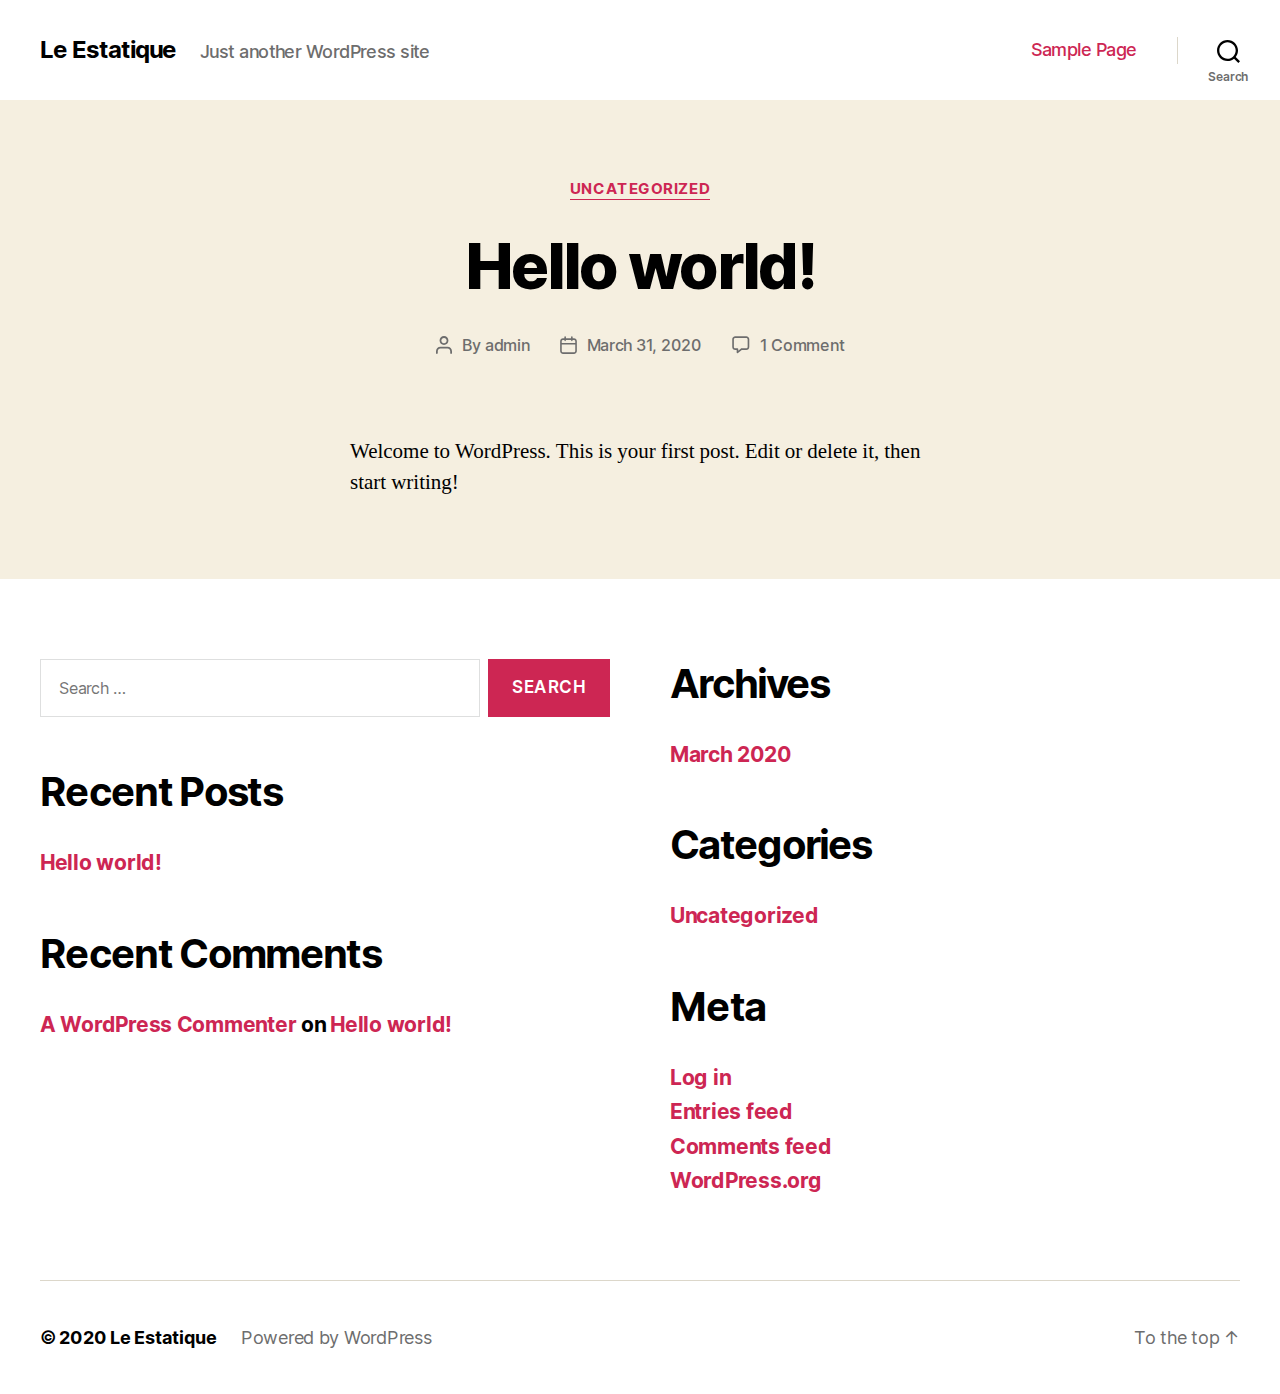
==== index.html @ cc107517 "Add files via upload" ====
<!DOCTYPE html>
<html class="no-js" lang="en-US">

	<head>

		<meta charset="UTF-8">
		<meta name="viewport" content="width=device-width, initial-scale=1.0">

		

		<title>Le Estatique – Just another WordPress site</title>
<link rel="dns-prefetch" href="//s.w.org">


<link rel="stylesheet" id="wp-block-library-css" href="http://manchavoraz.github.io/wp-includes/css/dist/block-library/style.min.css" media="all">
<link rel="stylesheet" id="twentytwenty-style-css" href="http://manchavoraz.github.io/wp-content/themes/twentytwenty/style.css" media="all">
<style id="twentytwenty-style-inline-css">
.color-accent,.color-accent-hover:hover,.color-accent-hover:focus,:root .has-accent-color,.has-drop-cap:not(:focus):first-letter,.wp-block-button.is-style-outline,a { color: #cd2653; }blockquote,.border-color-accent,.border-color-accent-hover:hover,.border-color-accent-hover:focus { border-color: #cd2653; }button:not(.toggle),.button,.faux-button,.wp-block-button__link,.wp-block-file .wp-block-file__button,input[type="button"],input[type="reset"],input[type="submit"],.bg-accent,.bg-accent-hover:hover,.bg-accent-hover:focus,:root .has-accent-background-color,.comment-reply-link { background-color: #cd2653; }.fill-children-accent,.fill-children-accent * { fill: #cd2653; }body,.entry-title a,:root .has-primary-color { color: #000000; }:root .has-primary-background-color { background-color: #000000; }cite,figcaption,.wp-caption-text,.post-meta,.entry-content .wp-block-archives li,.entry-content .wp-block-categories li,.entry-content .wp-block-latest-posts li,.wp-block-latest-comments__comment-date,.wp-block-latest-posts__post-date,.wp-block-embed figcaption,.wp-block-image figcaption,.wp-block-pullquote cite,.comment-metadata,.comment-respond .comment-notes,.comment-respond .logged-in-as,.pagination .dots,.entry-content hr:not(.has-background),hr.styled-separator,:root .has-secondary-color { color: #6d6d6d; }:root .has-secondary-background-color { background-color: #6d6d6d; }pre,fieldset,input,textarea,table,table *,hr { border-color: #dcd7ca; }caption,code,code,kbd,samp,.wp-block-table.is-style-stripes tbody tr:nth-child(odd),:root .has-subtle-background-background-color { background-color: #dcd7ca; }.wp-block-table.is-style-stripes { border-bottom-color: #dcd7ca; }.wp-block-latest-posts.is-grid li { border-top-color: #dcd7ca; }:root .has-subtle-background-color { color: #dcd7ca; }body:not(.overlay-header) .primary-menu > li > a,body:not(.overlay-header) .primary-menu > li > .icon,.modal-menu a,.footer-menu a, .footer-widgets a,#site-footer .wp-block-button.is-style-outline,.wp-block-pullquote:before,.singular:not(.overlay-header) .entry-header a,.archive-header a,.header-footer-group .color-accent,.header-footer-group .color-accent-hover:hover { color: #cd2653; }.social-icons a,#site-footer button:not(.toggle),#site-footer .button,#site-footer .faux-button,#site-footer .wp-block-button__link,#site-footer .wp-block-file__button,#site-footer input[type="button"],#site-footer input[type="reset"],#site-footer input[type="submit"] { background-color: #cd2653; }.header-footer-group,body:not(.overlay-header) #site-header .toggle,.menu-modal .toggle { color: #000000; }body:not(.overlay-header) .primary-menu ul { background-color: #000000; }body:not(.overlay-header) .primary-menu > li > ul:after { border-bottom-color: #000000; }body:not(.overlay-header) .primary-menu ul ul:after { border-left-color: #000000; }.site-description,body:not(.overlay-header) .toggle-inner .toggle-text,.widget .post-date,.widget .rss-date,.widget_archive li,.widget_categories li,.widget cite,.widget_pages li,.widget_meta li,.widget_nav_menu li,.powered-by-wordpress,.to-the-top,.singular .entry-header .post-meta,.singular:not(.overlay-header) .entry-header .post-meta a { color: #6d6d6d; }.header-footer-group pre,.header-footer-group fieldset,.header-footer-group input,.header-footer-group textarea,.header-footer-group table,.header-footer-group table *,.footer-nav-widgets-wrapper,#site-footer,.menu-modal nav *,.footer-widgets-outer-wrapper,.footer-top { border-color: #dcd7ca; }.header-footer-group table caption,body:not(.overlay-header) .header-inner .toggle-wrapper::before { background-color: #dcd7ca; }
</style>
<link rel="stylesheet" id="twentytwenty-print-style-css" href="http://manchavoraz.github.io/wp-content/themes/twentytwenty/print.css" media="print">
<script src="http://manchavoraz.github.io/wp-content/themes/twentytwenty/assets/js/index.js" async></script>



	<script>document.documentElement.className = document.documentElement.className.replace( 'no-js', 'js' );</script>
	<style>.recentcomments a{display:inline !important;padding:0 !important;margin:0 !important;}</style>
	</head>

	<body class="home blog enable-search-modal has-no-pagination showing-comments show-avatars footer-top-visible">

		<a class="skip-link screen-reader-text" href="#site-content">Skip to the content</a>
		<header id="site-header" class="header-footer-group" role="banner">

			<div class="header-inner section-inner">

				<div class="header-titles-wrapper">

					
						<button class="toggle search-toggle mobile-search-toggle" data-toggle-target=".search-modal" data-toggle-body-class="showing-search-modal" data-set-focus=".search-modal .search-field" aria-expanded="false">
							<span class="toggle-inner">
								<span class="toggle-icon">
									<svg class="svg-icon" aria-hidden="true" role="img" focusable="false" xmlns="http://www.w3.org/2000/svg" width="23" height="23" viewbox="0 0 23 23"><path d="M38.710696,48.0601792 L43,52.3494831 L41.3494831,54 L37.0601792,49.710696 C35.2632422,51.1481185 32.9839107,52.0076499 30.5038249,52.0076499 C24.7027226,52.0076499 20,47.3049272 20,41.5038249 C20,35.7027226 24.7027226,31 30.5038249,31 C36.3049272,31 41.0076499,35.7027226 41.0076499,41.5038249 C41.0076499,43.9839107 40.1481185,46.2632422 38.710696,48.0601792 Z M36.3875844,47.1716785 C37.8030221,45.7026647 38.6734666,43.7048964 38.6734666,41.5038249 C38.6734666,36.9918565 35.0157934,33.3341833 30.5038249,33.3341833 C25.9918565,33.3341833 22.3341833,36.9918565 22.3341833,41.5038249 C22.3341833,46.0157934 25.9918565,49.6734666 30.5038249,49.6734666 C32.7048964,49.6734666 34.7026647,48.8030221 36.1716785,47.3875844 C36.2023931,47.347638 36.2360451,47.3092237 36.2726343,47.2726343 C36.3092237,47.2360451 36.347638,47.2023931 36.3875844,47.1716785 Z" transform="translate(-20 -31)"></path></svg>								</span>
								<span class="toggle-text">Search</span>
							</span>
						</button>

					
					<div class="header-titles">

						<h1 class="site-title"><a href="http://manchavoraz.github.io/">Le Estatique</a></h1><div class="site-description">Just another WordPress site</div>
					</div>

					<button class="toggle nav-toggle mobile-nav-toggle" data-toggle-target=".menu-modal" data-toggle-body-class="showing-menu-modal" aria-expanded="false" data-set-focus=".close-nav-toggle">
						<span class="toggle-inner">
							<span class="toggle-icon">
								<svg class="svg-icon" aria-hidden="true" role="img" focusable="false" xmlns="http://www.w3.org/2000/svg" width="26" height="7" viewbox="0 0 26 7"><path fill-rule="evenodd" d="M332.5,45 C330.567003,45 329,43.4329966 329,41.5 C329,39.5670034 330.567003,38 332.5,38 C334.432997,38 336,39.5670034 336,41.5 C336,43.4329966 334.432997,45 332.5,45 Z M342,45 C340.067003,45 338.5,43.4329966 338.5,41.5 C338.5,39.5670034 340.067003,38 342,38 C343.932997,38 345.5,39.5670034 345.5,41.5 C345.5,43.4329966 343.932997,45 342,45 Z M351.5,45 C349.567003,45 348,43.4329966 348,41.5 C348,39.5670034 349.567003,38 351.5,38 C353.432997,38 355,39.5670034 355,41.5 C355,43.4329966 353.432997,45 351.5,45 Z" transform="translate(-329 -38)"></path></svg>							</span>
							<span class="toggle-text">Menu</span>
						</span>
					</button>

				</div>

				<div class="header-navigation-wrapper">

					
							<nav class="primary-menu-wrapper" aria-label="Horizontal" role="navigation">

								<ul class="primary-menu reset-list-style">

								<li class="page_item page-item-2"><a href="http://manchavoraz.github.io/sample-page/">Sample Page</a></li>

								</ul>

							</nav>

						
						<div class="header-toggles hide-no-js">

						
							<div class="toggle-wrapper search-toggle-wrapper">

								<button class="toggle search-toggle desktop-search-toggle" data-toggle-target=".search-modal" data-toggle-body-class="showing-search-modal" data-set-focus=".search-modal .search-field" aria-expanded="false">
									<span class="toggle-inner">
										<svg class="svg-icon" aria-hidden="true" role="img" focusable="false" xmlns="http://www.w3.org/2000/svg" width="23" height="23" viewbox="0 0 23 23"><path d="M38.710696,48.0601792 L43,52.3494831 L41.3494831,54 L37.0601792,49.710696 C35.2632422,51.1481185 32.9839107,52.0076499 30.5038249,52.0076499 C24.7027226,52.0076499 20,47.3049272 20,41.5038249 C20,35.7027226 24.7027226,31 30.5038249,31 C36.3049272,31 41.0076499,35.7027226 41.0076499,41.5038249 C41.0076499,43.9839107 40.1481185,46.2632422 38.710696,48.0601792 Z M36.3875844,47.1716785 C37.8030221,45.7026647 38.6734666,43.7048964 38.6734666,41.5038249 C38.6734666,36.9918565 35.0157934,33.3341833 30.5038249,33.3341833 C25.9918565,33.3341833 22.3341833,36.9918565 22.3341833,41.5038249 C22.3341833,46.0157934 25.9918565,49.6734666 30.5038249,49.6734666 C32.7048964,49.6734666 34.7026647,48.8030221 36.1716785,47.3875844 C36.2023931,47.347638 36.2360451,47.3092237 36.2726343,47.2726343 C36.3092237,47.2360451 36.347638,47.2023931 36.3875844,47.1716785 Z" transform="translate(-20 -31)"></path></svg>										<span class="toggle-text">Search</span>
									</span>
								</button>

							</div>

							
						</div>
						
				</div>

			</div>

			<div class="search-modal cover-modal header-footer-group" data-modal-target-string=".search-modal">

	<div class="search-modal-inner modal-inner">

		<div class="section-inner">

			<form role="search" aria-label="Search for:" method="get" class="search-form" action="http://manchavoraz.github.io/">
	<label for="search-form-1">
		<span class="screen-reader-text">Search for:</span>
		<input type="search" id="search-form-1" class="search-field" placeholder="Search …" value="" name="s">
	</label>
	<input type="submit" class="search-submit" value="Search">
</form>

			<button class="toggle search-untoggle close-search-toggle fill-children-current-color" data-toggle-target=".search-modal" data-toggle-body-class="showing-search-modal" data-set-focus=".search-modal .search-field" aria-expanded="false">
				<span class="screen-reader-text">Close search</span>
				<svg class="svg-icon" aria-hidden="true" role="img" focusable="false" xmlns="http://www.w3.org/2000/svg" width="16" height="16" viewbox="0 0 16 16"><polygon fill="" fill-rule="evenodd" points="6.852 7.649 .399 1.195 1.445 .149 7.899 6.602 14.352 .149 15.399 1.195 8.945 7.649 15.399 14.102 14.352 15.149 7.899 8.695 1.445 15.149 .399 14.102"></polygon></svg>			</button>

		</div>

	</div>

</div>

		</header>

		
<div class="menu-modal cover-modal header-footer-group" data-modal-target-string=".menu-modal">

	<div class="menu-modal-inner modal-inner">

		<div class="menu-wrapper section-inner">

			<div class="menu-top">

				<button class="toggle close-nav-toggle fill-children-current-color" data-toggle-target=".menu-modal" data-toggle-body-class="showing-menu-modal" aria-expanded="false" data-set-focus=".menu-modal">
					<span class="toggle-text">Close Menu</span>
					<svg class="svg-icon" aria-hidden="true" role="img" focusable="false" xmlns="http://www.w3.org/2000/svg" width="16" height="16" viewbox="0 0 16 16"><polygon fill="" fill-rule="evenodd" points="6.852 7.649 .399 1.195 1.445 .149 7.899 6.602 14.352 .149 15.399 1.195 8.945 7.649 15.399 14.102 14.352 15.149 7.899 8.695 1.445 15.149 .399 14.102"></polygon></svg>				</button>

				
					<nav class="mobile-menu" aria-label="Mobile" role="navigation">

						<ul class="modal-menu reset-list-style">

						<li class="page_item page-item-2"><div class="ancestor-wrapper"><a href="http://manchavoraz.github.io/sample-page/">Sample Page</a></div></li>

						</ul>

					</nav>

					
			</div>

			<div class="menu-bottom">

				
			</div>

		</div>

	</div>

</div>

<main id="site-content" role="main">

	
<article class="post-1 post type-post status-publish format-standard hentry category-uncategorized" id="post-1">

	
<header class="entry-header has-text-align-center">

	<div class="entry-header-inner section-inner medium">

		
			<div class="entry-categories">
				<span class="screen-reader-text">Categories</span>
				<div class="entry-categories-inner">
					<a href="http://manchavoraz.github.io/category/uncategorized/" rel="category tag">Uncategorized</a>				</div>
			</div>

			<h2 class="entry-title heading-size-1"><a href="http://manchavoraz.github.io/2020/03/31/hello-world/">Hello world!</a></h2>
		<div class="post-meta-wrapper post-meta-single post-meta-single-top">

			<ul class="post-meta">

									<li class="post-author meta-wrapper">
						<span class="meta-icon">
							<span class="screen-reader-text">Post author</span>
							<svg class="svg-icon" aria-hidden="true" role="img" focusable="false" xmlns="http://www.w3.org/2000/svg" width="18" height="20" viewbox="0 0 18 20"><path fill="" d="M18,19 C18,19.5522847 17.5522847,20 17,20 C16.4477153,20 16,19.5522847 16,19 L16,17 C16,15.3431458 14.6568542,14 13,14 L5,14 C3.34314575,14 2,15.3431458 2,17 L2,19 C2,19.5522847 1.55228475,20 1,20 C0.44771525,20 0,19.5522847 0,19 L0,17 C0,14.2385763 2.23857625,12 5,12 L13,12 C15.7614237,12 18,14.2385763 18,17 L18,19 Z M9,10 C6.23857625,10 4,7.76142375 4,5 C4,2.23857625 6.23857625,0 9,0 C11.7614237,0 14,2.23857625 14,5 C14,7.76142375 11.7614237,10 9,10 Z M9,8 C10.6568542,8 12,6.65685425 12,5 C12,3.34314575 10.6568542,2 9,2 C7.34314575,2 6,3.34314575 6,5 C6,6.65685425 7.34314575,8 9,8 Z"></path></svg>						</span>
						<span class="meta-text">
							By <a href="http://manchavoraz.github.io/author/admin/">admin</a>						</span>
					</li>
										<li class="post-date meta-wrapper">
						<span class="meta-icon">
							<span class="screen-reader-text">Post date</span>
							<svg class="svg-icon" aria-hidden="true" role="img" focusable="false" xmlns="http://www.w3.org/2000/svg" width="18" height="19" viewbox="0 0 18 19"><path fill="" d="M4.60069444,4.09375 L3.25,4.09375 C2.47334957,4.09375 1.84375,4.72334957 1.84375,5.5 L1.84375,7.26736111 L16.15625,7.26736111 L16.15625,5.5 C16.15625,4.72334957 15.5266504,4.09375 14.75,4.09375 L13.3993056,4.09375 L13.3993056,4.55555556 C13.3993056,5.02154581 13.0215458,5.39930556 12.5555556,5.39930556 C12.0895653,5.39930556 11.7118056,5.02154581 11.7118056,4.55555556 L11.7118056,4.09375 L6.28819444,4.09375 L6.28819444,4.55555556 C6.28819444,5.02154581 5.9104347,5.39930556 5.44444444,5.39930556 C4.97845419,5.39930556 4.60069444,5.02154581 4.60069444,4.55555556 L4.60069444,4.09375 Z M6.28819444,2.40625 L11.7118056,2.40625 L11.7118056,1 C11.7118056,0.534009742 12.0895653,0.15625 12.5555556,0.15625 C13.0215458,0.15625 13.3993056,0.534009742 13.3993056,1 L13.3993056,2.40625 L14.75,2.40625 C16.4586309,2.40625 17.84375,3.79136906 17.84375,5.5 L17.84375,15.875 C17.84375,17.5836309 16.4586309,18.96875 14.75,18.96875 L3.25,18.96875 C1.54136906,18.96875 0.15625,17.5836309 0.15625,15.875 L0.15625,5.5 C0.15625,3.79136906 1.54136906,2.40625 3.25,2.40625 L4.60069444,2.40625 L4.60069444,1 C4.60069444,0.534009742 4.97845419,0.15625 5.44444444,0.15625 C5.9104347,0.15625 6.28819444,0.534009742 6.28819444,1 L6.28819444,2.40625 Z M1.84375,8.95486111 L1.84375,15.875 C1.84375,16.6516504 2.47334957,17.28125 3.25,17.28125 L14.75,17.28125 C15.5266504,17.28125 16.15625,16.6516504 16.15625,15.875 L16.15625,8.95486111 L1.84375,8.95486111 Z"></path></svg>						</span>
						<span class="meta-text">
							<a href="http://manchavoraz.github.io/2020/03/31/hello-world/">March 31, 2020</a>
						</span>
					</li>
										<li class="post-comment-link meta-wrapper">
						<span class="meta-icon">
							<svg class="svg-icon" aria-hidden="true" role="img" focusable="false" xmlns="http://www.w3.org/2000/svg" width="19" height="19" viewbox="0 0 19 19"><path d="M9.43016863,13.2235931 C9.58624731,13.094699 9.7823475,13.0241935 9.98476849,13.0241935 L15.0564516,13.0241935 C15.8581553,13.0241935 16.5080645,12.3742843 16.5080645,11.5725806 L16.5080645,3.44354839 C16.5080645,2.64184472 15.8581553,1.99193548 15.0564516,1.99193548 L3.44354839,1.99193548 C2.64184472,1.99193548 1.99193548,2.64184472 1.99193548,3.44354839 L1.99193548,11.5725806 C1.99193548,12.3742843 2.64184472,13.0241935 3.44354839,13.0241935 L5.76612903,13.0241935 C6.24715123,13.0241935 6.63709677,13.4141391 6.63709677,13.8951613 L6.63709677,15.5301903 L9.43016863,13.2235931 Z M3.44354839,14.766129 C1.67980032,14.766129 0.25,13.3363287 0.25,11.5725806 L0.25,3.44354839 C0.25,1.67980032 1.67980032,0.25 3.44354839,0.25 L15.0564516,0.25 C16.8201997,0.25 18.25,1.67980032 18.25,3.44354839 L18.25,11.5725806 C18.25,13.3363287 16.8201997,14.766129 15.0564516,14.766129 L10.2979143,14.766129 L6.32072889,18.0506004 C5.75274472,18.5196577 4.89516129,18.1156602 4.89516129,17.3790323 L4.89516129,14.766129 L3.44354839,14.766129 Z"></path></svg>						</span>
						<span class="meta-text">
							<a href="http://manchavoraz.github.io/2020/03/31/hello-world/#comments">1 Comment<span class="screen-reader-text"> on Hello world!</span></a>						</span>
					</li>
					
			</ul>

		</div>

		
	</div>

</header>

	<div class="post-inner thin ">

		<div class="entry-content">

			
<p>Welcome to WordPress. This is your first post. Edit or delete it, then start writing!</p>

		</div>

	</div>

	<div class="section-inner">
		
	</div>

	
</article>

	
</main>


	<div class="footer-nav-widgets-wrapper header-footer-group">

		<div class="footer-inner section-inner">

			
			
				<aside class="footer-widgets-outer-wrapper" role="complementary">

					<div class="footer-widgets-wrapper">

						
							<div class="footer-widgets column-one grid-item">
								<div class="widget widget_search"><div class="widget-content"><form role="search" method="get" class="search-form" action="http://manchavoraz.github.io/">
	<label for="search-form-2">
		<span class="screen-reader-text">Search for:</span>
		<input type="search" id="search-form-2" class="search-field" placeholder="Search …" value="" name="s">
	</label>
	<input type="submit" class="search-submit" value="Search">
</form>
</div></div>		<div class="widget widget_recent_entries"><div class="widget-content">		<h2 class="widget-title subheading heading-size-3">Recent Posts</h2>		<ul>
											<li>
					<a href="http://manchavoraz.github.io/2020/03/31/hello-world/">Hello world!</a>
									</li>
					</ul>
		</div></div><div class="widget widget_recent_comments"><div class="widget-content"><h2 class="widget-title subheading heading-size-3">Recent Comments</h2><ul id="recentcomments"><li class="recentcomments"><span class="comment-author-link"><a href="https://wordpress.org/" rel="external nofollow ugc" class="url">A WordPress Commenter</a></span> on <a href="http://manchavoraz.github.io/2020/03/31/hello-world/#comment-1">Hello world!</a></li></ul></div></div>							</div>

						
						
							<div class="footer-widgets column-two grid-item">
								<div class="widget widget_archive"><div class="widget-content"><h2 class="widget-title subheading heading-size-3">Archives</h2>		<ul>
				<li><a href="http://manchavoraz.github.io/2020/03/">March 2020</a></li>
		</ul>
			</div></div><div class="widget widget_categories"><div class="widget-content"><h2 class="widget-title subheading heading-size-3">Categories</h2>		<ul>
				<li class="cat-item cat-item-1"><a href="http://manchavoraz.github.io/category/uncategorized/">Uncategorized</a>
</li>
		</ul>
			</div></div><div class="widget widget_meta"><div class="widget-content"><h2 class="widget-title subheading heading-size-3">Meta</h2>			<ul>
						<li><a href="http://manchavoraz.github.io/wp-login.php">Log in</a></li>
			<li><a href="http://manchavoraz.github.io/feed/">Entries feed</a></li>
			<li><a href="http://manchavoraz.github.io/comments/feed/">Comments feed</a></li>
			<li><a href="https://wordpress.org/">WordPress.org</a></li>			</ul>
			</div></div>							</div>

						
					</div>

				</aside>

			
		</div>

	</div>


			<footer id="site-footer" role="contentinfo" class="header-footer-group">

				<div class="section-inner">

					<div class="footer-credits">

						<p class="footer-copyright">©
							2020							<a href="http://manchavoraz.github.io/">Le Estatique</a>
						</p>

						<p class="powered-by-wordpress">
							<a href="https://wordpress.org/">
								Powered by WordPress							</a>
						</p>

					</div>

					<a class="to-the-top" href="#site-header">
						<span class="to-the-top-long">
							To the top <span class="arrow" aria-hidden="true">↑</span>						</span>
						<span class="to-the-top-short">
							Up <span class="arrow" aria-hidden="true">↑</span>						</span>
					</a>

				</div>

			</footer>

			<script>
	/(trident|msie)/i.test(navigator.userAgent)&&document.getElementById&&window.addEventListener&&window.addEventListener("hashchange",function(){var t,e=location.hash.substring(1);/^[A-z0-9_-]+$/.test(e)&&(t=document.getElementById(e))&&(/^(?:a|select|input|button|textarea)$/i.test(t.tagName)||(t.tabIndex=-1),t.focus())},!1);
	</script>
	
	</body>
</html>
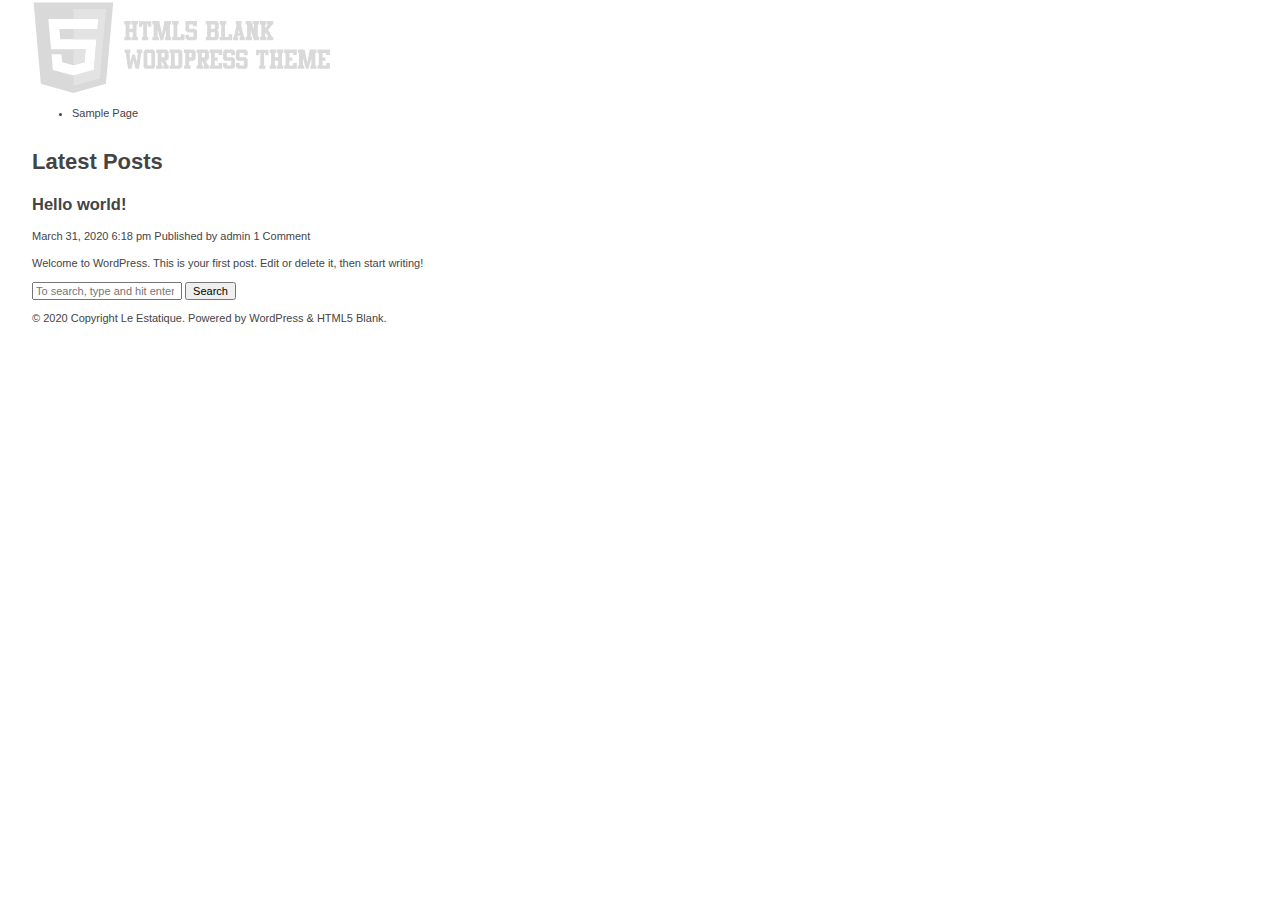
==== commit 2bd1473f: "con html5blank" ====
--- a/index.html
+++ b/index.html
@@ -1,323 +1,150 @@
 <!DOCTYPE html>
-<html class="no-js" lang="en-US">
+<html lang="en-US" class="no-js">
+	<head>
+		<meta charset="UTF-8">
+		<title> Le Estatique</title>
 
-	<head>
+		<link href="//www.google-analytics.com" rel="dns-prefetch">
+        <link href="http://manchavoraz.github.io/wp-content/themes/html5blank-stable/img/icons/favicon.ico" rel="shortcut icon">
+        <link href="http://manchavoraz.github.io/wp-content/themes/html5blank-stable/img/icons/touch.png" rel="apple-touch-icon-precomposed">
 
-		<meta charset="UTF-8">
+		<meta http-equiv="X-UA-Compatible" content="IE=edge,chrome=1">
 		<meta name="viewport" content="width=device-width, initial-scale=1.0">
+		<meta name="description" content="Just another WordPress site">
+
+		<link rel="dns-prefetch" href="//s.w.org">
+<link rel="stylesheet" id="wp-block-library-css" href="http://manchavoraz.github.io/wp-includes/css/dist/block-library/style.min.css" media="all">
+<link rel="stylesheet" id="normalize-css" href="http://manchavoraz.github.io/wp-content/themes/html5blank-stable/normalize.css" media="all">
+<link rel="stylesheet" id="html5blank-css" href="http://manchavoraz.github.io/wp-content/themes/html5blank-stable/style.css" media="all">
+<script type="text/javascript" src="http://manchavoraz.github.io/wp-content/themes/html5blank-stable/js/lib/conditionizr-4.3.0.min.js"></script>
+<script type="text/javascript" src="http://manchavoraz.github.io/wp-content/themes/html5blank-stable/js/lib/modernizr-2.7.1.min.js"></script>
+<script type="text/javascript" src="http://manchavoraz.github.io/wp-includes/js/jquery/jquery.js"></script>
+<script type="text/javascript" src="http://manchavoraz.github.io/wp-includes/js/jquery/jquery-migrate.min.js"></script>
+<script type="text/javascript" src="http://manchavoraz.github.io/wp-content/themes/html5blank-stable/js/scripts.js"></script>
+
+		<script>
+        // conditionizr.com
+        // configure environment tests
+        conditionizr.config({
+            assets: 'http://manchavoraz.github.io/wp-content/themes/html5blank-stable',
+            tests: {}
+        });
+        </script>
+
+	</head>
+	<body class="home">
 
 		
+		<div class="wrapper">
 
-		<title>Le Estatique – Just another WordPress site</title>
-<link rel="dns-prefetch" href="//s.w.org">
+			
+			<header class="header clear" role="banner">
 
+					
+					<div class="logo">
+						<a href="http://manchavoraz.github.io">
+							
+							<img src="http://manchavoraz.github.io/wp-content/themes/html5blank-stable/img/logo.svg" alt="Logo" class="logo-img">
+						</a>
+					</div>
+					
 
-<link rel="stylesheet" id="wp-block-library-css" href="http://manchavoraz.github.io/wp-includes/css/dist/block-library/style.min.css" media="all">
-<link rel="stylesheet" id="twentytwenty-style-css" href="http://manchavoraz.github.io/wp-content/themes/twentytwenty/style.css" media="all">
-<style id="twentytwenty-style-inline-css">
-.color-accent,.color-accent-hover:hover,.color-accent-hover:focus,:root .has-accent-color,.has-drop-cap:not(:focus):first-letter,.wp-block-button.is-style-outline,a { color: #cd2653; }blockquote,.border-color-accent,.border-color-accent-hover:hover,.border-color-accent-hover:focus { border-color: #cd2653; }button:not(.toggle),.button,.faux-button,.wp-block-button__link,.wp-block-file .wp-block-file__button,input[type="button"],input[type="reset"],input[type="submit"],.bg-accent,.bg-accent-hover:hover,.bg-accent-hover:focus,:root .has-accent-background-color,.comment-reply-link { background-color: #cd2653; }.fill-children-accent,.fill-children-accent * { fill: #cd2653; }body,.entry-title a,:root .has-primary-color { color: #000000; }:root .has-primary-background-color { background-color: #000000; }cite,figcaption,.wp-caption-text,.post-meta,.entry-content .wp-block-archives li,.entry-content .wp-block-categories li,.entry-content .wp-block-latest-posts li,.wp-block-latest-comments__comment-date,.wp-block-latest-posts__post-date,.wp-block-embed figcaption,.wp-block-image figcaption,.wp-block-pullquote cite,.comment-metadata,.comment-respond .comment-notes,.comment-respond .logged-in-as,.pagination .dots,.entry-content hr:not(.has-background),hr.styled-separator,:root .has-secondary-color { color: #6d6d6d; }:root .has-secondary-background-color { background-color: #6d6d6d; }pre,fieldset,input,textarea,table,table *,hr { border-color: #dcd7ca; }caption,code,code,kbd,samp,.wp-block-table.is-style-stripes tbody tr:nth-child(odd),:root .has-subtle-background-background-color { background-color: #dcd7ca; }.wp-block-table.is-style-stripes { border-bottom-color: #dcd7ca; }.wp-block-latest-posts.is-grid li { border-top-color: #dcd7ca; }:root .has-subtle-background-color { color: #dcd7ca; }body:not(.overlay-header) .primary-menu > li > a,body:not(.overlay-header) .primary-menu > li > .icon,.modal-menu a,.footer-menu a, .footer-widgets a,#site-footer .wp-block-button.is-style-outline,.wp-block-pullquote:before,.singular:not(.overlay-header) .entry-header a,.archive-header a,.header-footer-group .color-accent,.header-footer-group .color-accent-hover:hover { color: #cd2653; }.social-icons a,#site-footer button:not(.toggle),#site-footer .button,#site-footer .faux-button,#site-footer .wp-block-button__link,#site-footer .wp-block-file__button,#site-footer input[type="button"],#site-footer input[type="reset"],#site-footer input[type="submit"] { background-color: #cd2653; }.header-footer-group,body:not(.overlay-header) #site-header .toggle,.menu-modal .toggle { color: #000000; }body:not(.overlay-header) .primary-menu ul { background-color: #000000; }body:not(.overlay-header) .primary-menu > li > ul:after { border-bottom-color: #000000; }body:not(.overlay-header) .primary-menu ul ul:after { border-left-color: #000000; }.site-description,body:not(.overlay-header) .toggle-inner .toggle-text,.widget .post-date,.widget .rss-date,.widget_archive li,.widget_categories li,.widget cite,.widget_pages li,.widget_meta li,.widget_nav_menu li,.powered-by-wordpress,.to-the-top,.singular .entry-header .post-meta,.singular:not(.overlay-header) .entry-header .post-meta a { color: #6d6d6d; }.header-footer-group pre,.header-footer-group fieldset,.header-footer-group input,.header-footer-group textarea,.header-footer-group table,.header-footer-group table *,.footer-nav-widgets-wrapper,#site-footer,.menu-modal nav *,.footer-widgets-outer-wrapper,.footer-top { border-color: #dcd7ca; }.header-footer-group table caption,body:not(.overlay-header) .header-inner .toggle-wrapper::before { background-color: #dcd7ca; }
-</style>
-<link rel="stylesheet" id="twentytwenty-print-style-css" href="http://manchavoraz.github.io/wp-content/themes/twentytwenty/print.css" media="print">
-<script src="http://manchavoraz.github.io/wp-content/themes/twentytwenty/assets/js/index.js" async></script>
+					
+					<nav class="nav" role="navigation">
+						<div class="menu"><ul>
+<li class="page_item page-item-2"><a href="http://manchavoraz.github.io/sample-page/">Sample Page</a></li>
+</ul></div>
+					</nav>
+					
+
+			</header>
+			
+
+	<main role="main">
+		
+		<section>
+
+			<h1>Latest Posts</h1>
+
+			
+	
+	<article id="post-1" class="post-1 post type-post status-publish format-standard hentry category-uncategorized">
+
+		
+				
+
+		
+		<h2>
+			<a href="http://manchavoraz.github.io/2020/03/31/hello-world/" title="Hello world!">Hello world!</a>
+		</h2>
+		
+
+		
+		<span class="date">March 31, 2020 6:18 pm</span>
+		<span class="author">Published by <a href="http://manchavoraz.github.io/author/admin/" title="Posts by admin" rel="author">admin</a></span>
+		<span class="comments"><a href="http://manchavoraz.github.io/2020/03/31/hello-world/#comments">1 Comment</a></span>
+		
+
+		<p>Welcome to WordPress. This is your first post. Edit or delete it, then start writing!</p>
+		
+	</article>
+	
 
 
 
-	<script>document.documentElement.className = document.documentElement.className.replace( 'no-js', 'js' );</script>
-	<style>.recentcomments a{display:inline !important;padding:0 !important;margin:0 !important;}</style>
-	</head>
-
-	<body class="home blog enable-search-modal has-no-pagination showing-comments show-avatars footer-top-visible">
-
-		<a class="skip-link screen-reader-text" href="#site-content">Skip to the content</a>
-		<header id="site-header" class="header-footer-group" role="banner">
-
-			<div class="header-inner section-inner">
-
-				<div class="header-titles-wrapper">
-
-					
-						<button class="toggle search-toggle mobile-search-toggle" data-toggle-target=".search-modal" data-toggle-body-class="showing-search-modal" data-set-focus=".search-modal .search-field" aria-expanded="false">
-							<span class="toggle-inner">
-								<span class="toggle-icon">
-									<svg class="svg-icon" aria-hidden="true" role="img" focusable="false" xmlns="http://www.w3.org/2000/svg" width="23" height="23" viewbox="0 0 23 23"><path d="M38.710696,48.0601792 L43,52.3494831 L41.3494831,54 L37.0601792,49.710696 C35.2632422,51.1481185 32.9839107,52.0076499 30.5038249,52.0076499 C24.7027226,52.0076499 20,47.3049272 20,41.5038249 C20,35.7027226 24.7027226,31 30.5038249,31 C36.3049272,31 41.0076499,35.7027226 41.0076499,41.5038249 C41.0076499,43.9839107 40.1481185,46.2632422 38.710696,48.0601792 Z M36.3875844,47.1716785 C37.8030221,45.7026647 38.6734666,43.7048964 38.6734666,41.5038249 C38.6734666,36.9918565 35.0157934,33.3341833 30.5038249,33.3341833 C25.9918565,33.3341833 22.3341833,36.9918565 22.3341833,41.5038249 C22.3341833,46.0157934 25.9918565,49.6734666 30.5038249,49.6734666 C32.7048964,49.6734666 34.7026647,48.8030221 36.1716785,47.3875844 C36.2023931,47.347638 36.2360451,47.3092237 36.2726343,47.2726343 C36.3092237,47.2360451 36.347638,47.2023931 36.3875844,47.1716785 Z" transform="translate(-20 -31)"></path></svg>								</span>
-								<span class="toggle-text">Search</span>
-							</span>
-						</button>
-
-					
-					<div class="header-titles">
-
-						<h1 class="site-title"><a href="http://manchavoraz.github.io/">Le Estatique</a></h1><div class="site-description">Just another WordPress site</div>
-					</div>
-
-					<button class="toggle nav-toggle mobile-nav-toggle" data-toggle-target=".menu-modal" data-toggle-body-class="showing-menu-modal" aria-expanded="false" data-set-focus=".close-nav-toggle">
-						<span class="toggle-inner">
-							<span class="toggle-icon">
-								<svg class="svg-icon" aria-hidden="true" role="img" focusable="false" xmlns="http://www.w3.org/2000/svg" width="26" height="7" viewbox="0 0 26 7"><path fill-rule="evenodd" d="M332.5,45 C330.567003,45 329,43.4329966 329,41.5 C329,39.5670034 330.567003,38 332.5,38 C334.432997,38 336,39.5670034 336,41.5 C336,43.4329966 334.432997,45 332.5,45 Z M342,45 C340.067003,45 338.5,43.4329966 338.5,41.5 C338.5,39.5670034 340.067003,38 342,38 C343.932997,38 345.5,39.5670034 345.5,41.5 C345.5,43.4329966 343.932997,45 342,45 Z M351.5,45 C349.567003,45 348,43.4329966 348,41.5 C348,39.5670034 349.567003,38 351.5,38 C353.432997,38 355,39.5670034 355,41.5 C355,43.4329966 353.432997,45 351.5,45 Z" transform="translate(-329 -38)"></path></svg>							</span>
-							<span class="toggle-text">Menu</span>
-						</span>
-					</button>
-
-				</div>
-
-				<div class="header-navigation-wrapper">
-
-					
-							<nav class="primary-menu-wrapper" aria-label="Horizontal" role="navigation">
-
-								<ul class="primary-menu reset-list-style">
-
-								<li class="page_item page-item-2"><a href="http://manchavoraz.github.io/sample-page/">Sample Page</a></li>
-
-								</ul>
-
-							</nav>
-
-						
-						<div class="header-toggles hide-no-js">
-
-						
-							<div class="toggle-wrapper search-toggle-wrapper">
-
-								<button class="toggle search-toggle desktop-search-toggle" data-toggle-target=".search-modal" data-toggle-body-class="showing-search-modal" data-set-focus=".search-modal .search-field" aria-expanded="false">
-									<span class="toggle-inner">
-										<svg class="svg-icon" aria-hidden="true" role="img" focusable="false" xmlns="http://www.w3.org/2000/svg" width="23" height="23" viewbox="0 0 23 23"><path d="M38.710696,48.0601792 L43,52.3494831 L41.3494831,54 L37.0601792,49.710696 C35.2632422,51.1481185 32.9839107,52.0076499 30.5038249,52.0076499 C24.7027226,52.0076499 20,47.3049272 20,41.5038249 C20,35.7027226 24.7027226,31 30.5038249,31 C36.3049272,31 41.0076499,35.7027226 41.0076499,41.5038249 C41.0076499,43.9839107 40.1481185,46.2632422 38.710696,48.0601792 Z M36.3875844,47.1716785 C37.8030221,45.7026647 38.6734666,43.7048964 38.6734666,41.5038249 C38.6734666,36.9918565 35.0157934,33.3341833 30.5038249,33.3341833 C25.9918565,33.3341833 22.3341833,36.9918565 22.3341833,41.5038249 C22.3341833,46.0157934 25.9918565,49.6734666 30.5038249,49.6734666 C32.7048964,49.6734666 34.7026647,48.8030221 36.1716785,47.3875844 C36.2023931,47.347638 36.2360451,47.3092237 36.2726343,47.2726343 C36.3092237,47.2360451 36.347638,47.2023931 36.3875844,47.1716785 Z" transform="translate(-20 -31)"></path></svg>										<span class="toggle-text">Search</span>
-									</span>
-								</button>
-
-							</div>
-
-							
-						</div>
-						
-				</div>
-
-			</div>
-
-			<div class="search-modal cover-modal header-footer-group" data-modal-target-string=".search-modal">
-
-	<div class="search-modal-inner modal-inner">
-
-		<div class="section-inner">
-
-			<form role="search" aria-label="Search for:" method="get" class="search-form" action="http://manchavoraz.github.io/">
-	<label for="search-form-1">
-		<span class="screen-reader-text">Search for:</span>
-		<input type="search" id="search-form-1" class="search-field" placeholder="Search …" value="" name="s">
-	</label>
-	<input type="submit" class="search-submit" value="Search">
-</form>
-
-			<button class="toggle search-untoggle close-search-toggle fill-children-current-color" data-toggle-target=".search-modal" data-toggle-body-class="showing-search-modal" data-set-focus=".search-modal .search-field" aria-expanded="false">
-				<span class="screen-reader-text">Close search</span>
-				<svg class="svg-icon" aria-hidden="true" role="img" focusable="false" xmlns="http://www.w3.org/2000/svg" width="16" height="16" viewbox="0 0 16 16"><polygon fill="" fill-rule="evenodd" points="6.852 7.649 .399 1.195 1.445 .149 7.899 6.602 14.352 .149 15.399 1.195 8.945 7.649 15.399 14.102 14.352 15.149 7.899 8.695 1.445 15.149 .399 14.102"></polygon></svg>			</button>
-
-		</div>
-
-	</div>
-
-</div>
-
-		</header>
-
-		
-<div class="menu-modal cover-modal header-footer-group" data-modal-target-string=".menu-modal">
-
-	<div class="menu-modal-inner modal-inner">
-
-		<div class="menu-wrapper section-inner">
-
-			<div class="menu-top">
-
-				<button class="toggle close-nav-toggle fill-children-current-color" data-toggle-target=".menu-modal" data-toggle-body-class="showing-menu-modal" aria-expanded="false" data-set-focus=".menu-modal">
-					<span class="toggle-text">Close Menu</span>
-					<svg class="svg-icon" aria-hidden="true" role="img" focusable="false" xmlns="http://www.w3.org/2000/svg" width="16" height="16" viewbox="0 0 16 16"><polygon fill="" fill-rule="evenodd" points="6.852 7.649 .399 1.195 1.445 .149 7.899 6.602 14.352 .149 15.399 1.195 8.945 7.649 15.399 14.102 14.352 15.149 7.899 8.695 1.445 15.149 .399 14.102"></polygon></svg>				</button>
-
-				
-					<nav class="mobile-menu" aria-label="Mobile" role="navigation">
-
-						<ul class="modal-menu reset-list-style">
-
-						<li class="page_item page-item-2"><div class="ancestor-wrapper"><a href="http://manchavoraz.github.io/sample-page/">Sample Page</a></div></li>
-
-						</ul>
-
-					</nav>
-
-					
-			</div>
-
-			<div class="menu-bottom">
-
-				
-			</div>
-
-		</div>
-
-	</div>
-
-</div>
-
-<main id="site-content" role="main">
-
-	
-<article class="post-1 post type-post status-publish format-standard hentry category-uncategorized" id="post-1">
-
-	
-<header class="entry-header has-text-align-center">
-
-	<div class="entry-header-inner section-inner medium">
-
-		
-			<div class="entry-categories">
-				<span class="screen-reader-text">Categories</span>
-				<div class="entry-categories-inner">
-					<a href="http://manchavoraz.github.io/category/uncategorized/" rel="category tag">Uncategorized</a>				</div>
-			</div>
-
-			<h2 class="entry-title heading-size-1"><a href="http://manchavoraz.github.io/2020/03/31/hello-world/">Hello world!</a></h2>
-		<div class="post-meta-wrapper post-meta-single post-meta-single-top">
-
-			<ul class="post-meta">
-
-									<li class="post-author meta-wrapper">
-						<span class="meta-icon">
-							<span class="screen-reader-text">Post author</span>
-							<svg class="svg-icon" aria-hidden="true" role="img" focusable="false" xmlns="http://www.w3.org/2000/svg" width="18" height="20" viewbox="0 0 18 20"><path fill="" d="M18,19 C18,19.5522847 17.5522847,20 17,20 C16.4477153,20 16,19.5522847 16,19 L16,17 C16,15.3431458 14.6568542,14 13,14 L5,14 C3.34314575,14 2,15.3431458 2,17 L2,19 C2,19.5522847 1.55228475,20 1,20 C0.44771525,20 0,19.5522847 0,19 L0,17 C0,14.2385763 2.23857625,12 5,12 L13,12 C15.7614237,12 18,14.2385763 18,17 L18,19 Z M9,10 C6.23857625,10 4,7.76142375 4,5 C4,2.23857625 6.23857625,0 9,0 C11.7614237,0 14,2.23857625 14,5 C14,7.76142375 11.7614237,10 9,10 Z M9,8 C10.6568542,8 12,6.65685425 12,5 C12,3.34314575 10.6568542,2 9,2 C7.34314575,2 6,3.34314575 6,5 C6,6.65685425 7.34314575,8 9,8 Z"></path></svg>						</span>
-						<span class="meta-text">
-							By <a href="http://manchavoraz.github.io/author/admin/">admin</a>						</span>
-					</li>
-										<li class="post-date meta-wrapper">
-						<span class="meta-icon">
-							<span class="screen-reader-text">Post date</span>
-							<svg class="svg-icon" aria-hidden="true" role="img" focusable="false" xmlns="http://www.w3.org/2000/svg" width="18" height="19" viewbox="0 0 18 19"><path fill="" d="M4.60069444,4.09375 L3.25,4.09375 C2.47334957,4.09375 1.84375,4.72334957 1.84375,5.5 L1.84375,7.26736111 L16.15625,7.26736111 L16.15625,5.5 C16.15625,4.72334957 15.5266504,4.09375 14.75,4.09375 L13.3993056,4.09375 L13.3993056,4.55555556 C13.3993056,5.02154581 13.0215458,5.39930556 12.5555556,5.39930556 C12.0895653,5.39930556 11.7118056,5.02154581 11.7118056,4.55555556 L11.7118056,4.09375 L6.28819444,4.09375 L6.28819444,4.55555556 C6.28819444,5.02154581 5.9104347,5.39930556 5.44444444,5.39930556 C4.97845419,5.39930556 4.60069444,5.02154581 4.60069444,4.55555556 L4.60069444,4.09375 Z M6.28819444,2.40625 L11.7118056,2.40625 L11.7118056,1 C11.7118056,0.534009742 12.0895653,0.15625 12.5555556,0.15625 C13.0215458,0.15625 13.3993056,0.534009742 13.3993056,1 L13.3993056,2.40625 L14.75,2.40625 C16.4586309,2.40625 17.84375,3.79136906 17.84375,5.5 L17.84375,15.875 C17.84375,17.5836309 16.4586309,18.96875 14.75,18.96875 L3.25,18.96875 C1.54136906,18.96875 0.15625,17.5836309 0.15625,15.875 L0.15625,5.5 C0.15625,3.79136906 1.54136906,2.40625 3.25,2.40625 L4.60069444,2.40625 L4.60069444,1 C4.60069444,0.534009742 4.97845419,0.15625 5.44444444,0.15625 C5.9104347,0.15625 6.28819444,0.534009742 6.28819444,1 L6.28819444,2.40625 Z M1.84375,8.95486111 L1.84375,15.875 C1.84375,16.6516504 2.47334957,17.28125 3.25,17.28125 L14.75,17.28125 C15.5266504,17.28125 16.15625,16.6516504 16.15625,15.875 L16.15625,8.95486111 L1.84375,8.95486111 Z"></path></svg>						</span>
-						<span class="meta-text">
-							<a href="http://manchavoraz.github.io/2020/03/31/hello-world/">March 31, 2020</a>
-						</span>
-					</li>
-										<li class="post-comment-link meta-wrapper">
-						<span class="meta-icon">
-							<svg class="svg-icon" aria-hidden="true" role="img" focusable="false" xmlns="http://www.w3.org/2000/svg" width="19" height="19" viewbox="0 0 19 19"><path d="M9.43016863,13.2235931 C9.58624731,13.094699 9.7823475,13.0241935 9.98476849,13.0241935 L15.0564516,13.0241935 C15.8581553,13.0241935 16.5080645,12.3742843 16.5080645,11.5725806 L16.5080645,3.44354839 C16.5080645,2.64184472 15.8581553,1.99193548 15.0564516,1.99193548 L3.44354839,1.99193548 C2.64184472,1.99193548 1.99193548,2.64184472 1.99193548,3.44354839 L1.99193548,11.5725806 C1.99193548,12.3742843 2.64184472,13.0241935 3.44354839,13.0241935 L5.76612903,13.0241935 C6.24715123,13.0241935 6.63709677,13.4141391 6.63709677,13.8951613 L6.63709677,15.5301903 L9.43016863,13.2235931 Z M3.44354839,14.766129 C1.67980032,14.766129 0.25,13.3363287 0.25,11.5725806 L0.25,3.44354839 C0.25,1.67980032 1.67980032,0.25 3.44354839,0.25 L15.0564516,0.25 C16.8201997,0.25 18.25,1.67980032 18.25,3.44354839 L18.25,11.5725806 C18.25,13.3363287 16.8201997,14.766129 15.0564516,14.766129 L10.2979143,14.766129 L6.32072889,18.0506004 C5.75274472,18.5196577 4.89516129,18.1156602 4.89516129,17.3790323 L4.89516129,14.766129 L3.44354839,14.766129 Z"></path></svg>						</span>
-						<span class="meta-text">
-							<a href="http://manchavoraz.github.io/2020/03/31/hello-world/#comments">1 Comment<span class="screen-reader-text"> on Hello world!</span></a>						</span>
-					</li>
-					
-			</ul>
-
-		</div>
-
-		
-	</div>
-
-</header>
-
-	<div class="post-inner thin ">
-
-		<div class="entry-content">
-
 			
-<p>Welcome to WordPress. This is your first post. Edit or delete it, then start writing!</p>
-
-		</div>
-
-	</div>
-
-	<div class="section-inner">
-		
-	</div>
-
-	
-</article>
-
-	
-</main>
-
-
-	<div class="footer-nav-widgets-wrapper header-footer-group">
-
-		<div class="footer-inner section-inner">
-
-			
-			
-				<aside class="footer-widgets-outer-wrapper" role="complementary">
-
-					<div class="footer-widgets-wrapper">
-
-						
-							<div class="footer-widgets column-one grid-item">
-								<div class="widget widget_search"><div class="widget-content"><form role="search" method="get" class="search-form" action="http://manchavoraz.github.io/">
-	<label for="search-form-2">
-		<span class="screen-reader-text">Search for:</span>
-		<input type="search" id="search-form-2" class="search-field" placeholder="Search …" value="" name="s">
-	</label>
-	<input type="submit" class="search-submit" value="Search">
-</form>
-</div></div>		<div class="widget widget_recent_entries"><div class="widget-content">		<h2 class="widget-title subheading heading-size-3">Recent Posts</h2>		<ul>
-											<li>
-					<a href="http://manchavoraz.github.io/2020/03/31/hello-world/">Hello world!</a>
-									</li>
-					</ul>
-		</div></div><div class="widget widget_recent_comments"><div class="widget-content"><h2 class="widget-title subheading heading-size-3">Recent Comments</h2><ul id="recentcomments"><li class="recentcomments"><span class="comment-author-link"><a href="https://wordpress.org/" rel="external nofollow ugc" class="url">A WordPress Commenter</a></span> on <a href="http://manchavoraz.github.io/2020/03/31/hello-world/#comment-1">Hello world!</a></li></ul></div></div>							</div>
-
-						
-						
-							<div class="footer-widgets column-two grid-item">
-								<div class="widget widget_archive"><div class="widget-content"><h2 class="widget-title subheading heading-size-3">Archives</h2>		<ul>
-				<li><a href="http://manchavoraz.github.io/2020/03/">March 2020</a></li>
-		</ul>
-			</div></div><div class="widget widget_categories"><div class="widget-content"><h2 class="widget-title subheading heading-size-3">Categories</h2>		<ul>
-				<li class="cat-item cat-item-1"><a href="http://manchavoraz.github.io/category/uncategorized/">Uncategorized</a>
-</li>
-		</ul>
-			</div></div><div class="widget widget_meta"><div class="widget-content"><h2 class="widget-title subheading heading-size-3">Meta</h2>			<ul>
-						<li><a href="http://manchavoraz.github.io/wp-login.php">Log in</a></li>
-			<li><a href="http://manchavoraz.github.io/feed/">Entries feed</a></li>
-			<li><a href="http://manchavoraz.github.io/comments/feed/">Comments feed</a></li>
-			<li><a href="https://wordpress.org/">WordPress.org</a></li>			</ul>
-			</div></div>							</div>
-
-						
-					</div>
-
-				</aside>
-
-			
-		</div>
-
+<div class="pagination">
 	</div>
 
 
-			<footer id="site-footer" role="contentinfo" class="header-footer-group">
+		</section>
+		
+	</main>
 
-				<div class="section-inner">
 
-					<div class="footer-credits">
+<aside class="sidebar" role="complementary">
 
-						<p class="footer-copyright">©
-							2020							<a href="http://manchavoraz.github.io/">Le Estatique</a>
-						</p>
+	
+<form class="search" method="get" action="http://manchavoraz.github.io" role="search">
+	<input class="search-input" type="search" name="s" placeholder="To search, type and hit enter.">
+	<button class="search-submit" type="submit" role="button">Search</button>
+</form>
+
 
-						<p class="powered-by-wordpress">
-							<a href="https://wordpress.org/">
-								Powered by WordPress							</a>
-						</p>
+	<div class="sidebar-widget">
+			</div>
 
-					</div>
+	<div class="sidebar-widget">
+			</div>
 
-					<a class="to-the-top" href="#site-header">
-						<span class="to-the-top-long">
-							To the top <span class="arrow" aria-hidden="true">↑</span>						</span>
-						<span class="to-the-top-short">
-							Up <span class="arrow" aria-hidden="true">↑</span>						</span>
-					</a>
+</aside>
 
-				</div>
+
+			
+			<footer class="footer" role="contentinfo">
+
+				
+				<p class="copyright">
+					© 2020 Copyright Le Estatique. Powered by					<a href="//wordpress.org" title="WordPress">WordPress</a> & <a href="//html5blank.com" title="HTML5 Blank">HTML5 Blank</a>.
+				</p>
+				
 
 			</footer>
+			
 
-			<script>
-	/(trident|msie)/i.test(navigator.userAgent)&&document.getElementById&&window.addEventListener&&window.addEventListener("hashchange",function(){var t,e=location.hash.substring(1);/^[A-z0-9_-]+$/.test(e)&&(t=document.getElementById(e))&&(/^(?:a|select|input|button|textarea)$/i.test(t.tagName)||(t.tabIndex=-1),t.focus())},!1);
-	</script>
-	
+		</div>
+		
+
+		
+		
+		<script>
+		(function(f,i,r,e,s,h,l){i['GoogleAnalyticsObject']=s;f[s]=f[s]||function(){
+		(f[s].q=f[s].q||[]).push(arguments)},f[s].l=1*new Date();h=i.createElement(r),
+		l=i.getElementsByTagName(r)[0];h.async=1;h.src=e;l.parentNode.insertBefore(h,l)
+		})(window,document,'script','//www.google-analytics.com/analytics.js','ga');
+		ga('create', 'UA-XXXXXXXX-XX', 'yourdomain.com');
+		ga('send', 'pageview');
+		</script>
+
 	</body>
 </html>
